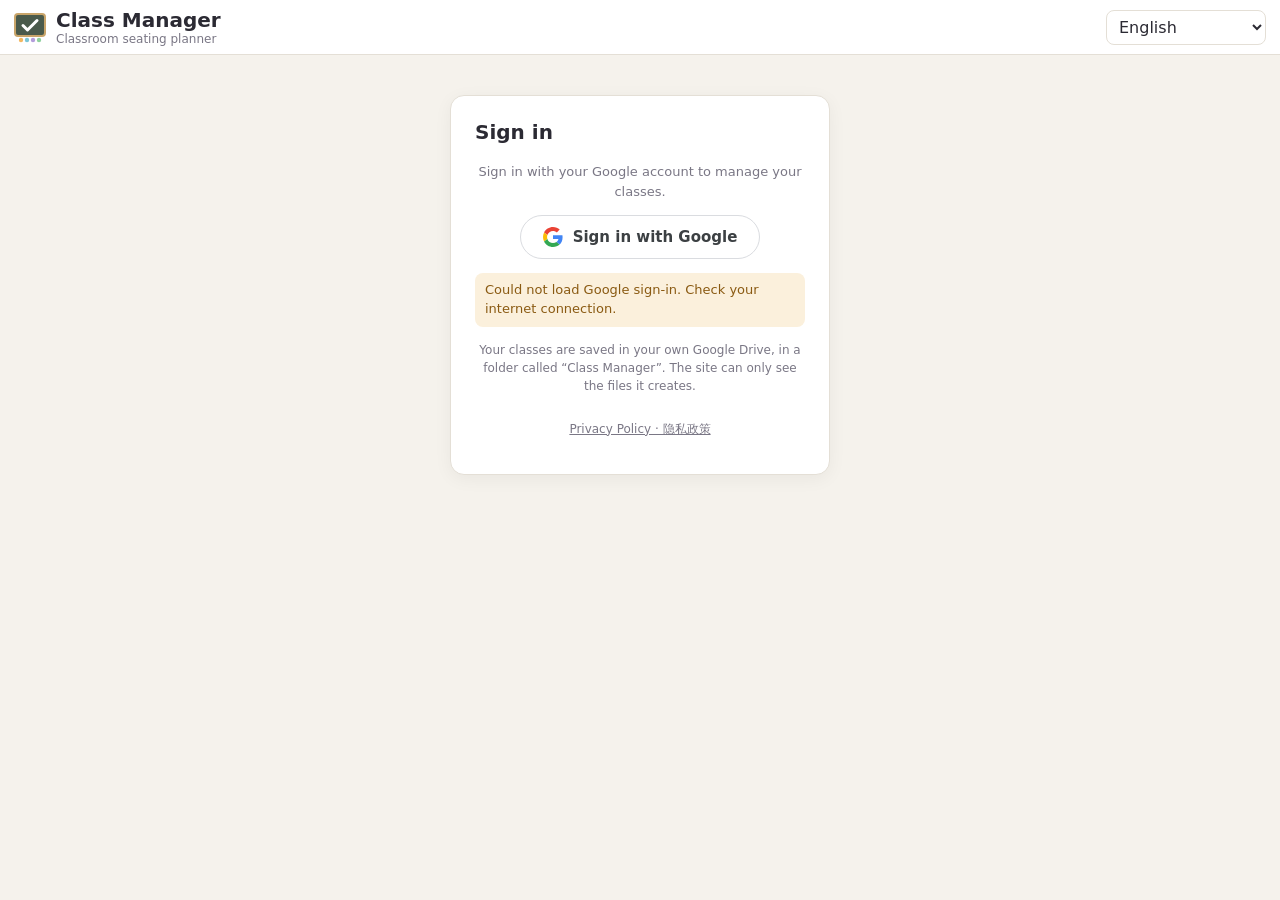
==== admin.html @ 63ffe049 "Android app (Trusted Web Activity) and web app manifest Co-Authored-By: Claude Opus 5.5 <noreply@ant" ====
<!doctype html>
<html lang="zh-Hans">
<head>
  <!-- Google tag (gtag.js) -->
  <script async src="https://www.googletagmanager.com/gtag/js?id=G-LVJJ4GY9FC"></script>
  <script>
    window.dataLayer = window.dataLayer || [];
    function gtag(){dataLayer.push(arguments);}
    gtag('js', new Date());
    gtag('config', 'G-LVJJ4GY9FC');
  </script>
  <meta charset="utf-8">
  <meta name="viewport" content="width=device-width, initial-scale=1">
  <title>Class Manager</title>
  <link rel="icon" href="favicon.svg" type="image/svg+xml">
  <link rel="manifest" href="manifest.webmanifest">
  <link rel="apple-touch-icon" href="icons/maskable-192.png">
  <meta name="theme-color" content="#4a5a4b">
  <link rel="stylesheet" href="style.css?v=20261122i">
  <script src="js/mobile.js?v=20261122i"></script>
  <script src="js/config.js?v=20261122i"></script>
  <script src="js/auth.js?v=20261122i"></script>
  <script>window.Auth.requireLogin();</script>
</head>
<body>
  <header class="top">
    <div class="brand">
      <img class="logo" src="favicon.svg" alt="" width="32" height="32">
      <div><b id="brandName">Class Manager</b><small id="brandSub"></small></div>
    </div>
    <input id="classTitle" class="class-title" maxlength="60" autocomplete="off">
    <div class="cloudbar">
      <select id="classSel" aria-label="Class"></select>
      <span id="syncStatus" class="sync" role="status"></span>
    </div>
    <div class="tools">
      <a id="lnkView" class="navbtn" href="index.html">👁 <span></span></a>
      <button id="btnUndo" class="icon" aria-label="Undo">↶</button>
      <button id="btnRedo" class="icon" aria-label="Redo">↷</button>
      <button id="btnNew"><span></span></button>
      <button id="btnOpen"><span></span></button>
      <button id="btnSave"><span></span></button>
      <button id="btnPrint"><span></span></button>
      <select id="langSel" aria-label="Language">
        <option value="en">English</option>
        <option value="zh">中文</option>
        <option value="ms">Bahasa Melayu</option>
        <option value="ta">தமிழ்</option>
      </select>
      <button id="btnZip" class="zipbtn" type="button">⬇ <span></span></button>
      <button id="btnSignOut" type="button">👤 <span></span></button>
      <input type="file" id="openFile" accept=".xlsx,application/vnd.openxmlformats-officedocument.spreadsheetml.sheet" hidden>
    </div>

  </header>

  <main>
    <aside class="panel">
      <nav class="tabs">
        <button class="tab" data-tab="layout"><b>1</b><span></span></button>
        <button class="tab" data-tab="roster"><b>2</b><span></span></button>
        <button class="tab" data-tab="assign"><b>3</b><span></span></button>
        <button class="tab" data-tab="roles"><b>4</b><span></span></button>
        <button class="tab" data-tab="points"><b>5</b><span></span></button>
      </nav>
      <div id="side" class="side"></div>
      <footer id="footNote" class="foot"></footer>
    </aside>

    <section class="stage-wrap">
      <h1 id="printTitle" class="print-title"></h1>
      <div id="stage" class="stage">
        <div id="sizer" class="sizer"><div id="board" class="board"></div></div>
      </div>
      <div class="zoom">
        <button id="zoomOut" class="icon" aria-label="Zoom out">−</button>
        <span id="zoomVal">100%</span>
        <button id="zoomIn" class="icon" aria-label="Zoom in">+</button>
        <button id="zoomFit"></button>
      </div>
    </section>
  </main>

  <div id="offlineModal" class="mdo" hidden>
    <div class="mdc" role="dialog" aria-modal="true" aria-labelledby="offlineTitle">
      <div class="mdicon" aria-hidden="true">💻</div>
      <h3 id="offlineTitle"></h3>
      <p id="offlineMsg"></p>
      <ol id="offlineSteps"></ol>
      <div class="mdbtns">
        <a id="offlineDownload" class="mdbtn primary" href="https://github.com/MrWengKB/ClassManager/archive/refs/heads/main.zip" download>⬇ <span></span></a>
        <button id="offlineClose" class="mdbtn" type="button"></button>
      </div>
    </div>
  </div>

  <script src="js/i18n.js?v=20261122i"></script>
  <script src="js/points.js?v=20261122i"></script>
  <script src="js/reading.js?v=20261122i"></script>
  <script src="js/store.js?v=20261122i"></script>
  <script src="js/roster.js?v=20261122i"></script>
  <script src="js/seating.js?v=20261122i"></script>
  <script src="js/layout.js?v=20261122i"></script>
  <script src="js/app.js?v=20261122i"></script>
  <script src="js/sheetio.js?v=20261122i"></script>
  <script src="js/cloud.js?v=20261122i"></script>
  <script src="js/sync.js?v=20261122i"></script>
  <script>
    // On a phone, suggest a computer or tablet; closing the notice keeps the full Manage page.
    (function () {
      if (!window.Mobile.on) return;
      try { if (sessionStorage.getItem('classmanager:mobileNote')) return; } catch (e) { /* ignore */ }
      const t = window.I18n.t;
      const wrap = document.createElement('div');
      wrap.className = 'mdo';
      wrap.innerHTML = '<div class="mdc"><div class="mdicon">💻</div><h3></h3><p></p><div class="mdbtns"><button class="mdbtn primary"></button><a class="mdbtn" href="index.html"></a></div></div>';
      wrap.querySelector('h3').textContent = t('mAdminTitle');
      wrap.querySelector('p').textContent = t('mAdminMsg');
      wrap.querySelector('button').textContent = t('mAdminGo');
      wrap.querySelector('a').textContent = t('viewLinkFull');
      const close = () => { wrap.remove(); try { sessionStorage.setItem('classmanager:mobileNote', '1'); } catch (e) { /* ignore */ } };
      wrap.querySelector('button').addEventListener('click', close);
      wrap.addEventListener('click', e => { if (e.target === wrap) close(); });
      document.body.appendChild(wrap);
    })();
  </script>
</body>
</html>
---- style.css ----
:root {
  --bg: #f5f2ec;
  --panel: #ffffff;
  --ink: #2b2a33;
  --muted: #7a7785;
  --line: #e4dfd6;
  --accent: #e0703a;
  --accent-ink: #fff;
  --floor: #fbfaf7;
  --grid: #ece7de;
  --boy: #3d7fd9;
  --girl: #d9488f;
  --danger: #c8443a;
  --ok: #2f8a57;
  --warn: #b7791f;
  --radius: 10px;
  font-family: system-ui, -apple-system, "Segoe UI", "PingFang SC", "Hiragino Sans GB", "Microsoft YaHei", "Noto Sans SC", "Noto Sans Tamil", "Nirmala UI", "Latha", "Tamil Sangam MN", sans-serif;
  color: var(--ink);
}
* { box-sizing: border-box; }
html, body { height: 100%; margin: 0; }
body { background: var(--bg); display: flex; flex-direction: column; overflow: hidden; }
button, input, select, textarea { font: inherit; color: inherit; }
button {
  border: 1px solid var(--line); background: #fff; border-radius: 8px; padding: 6px 11px; cursor: pointer;
  display: inline-flex; align-items: center; gap: 6px; line-height: 1.25; min-height: 34px;
}
button:hover:not(:disabled) { border-color: #cbbfae; background: #fffaf3; }
button:disabled { opacity: .45; cursor: default; }
button.primary { background: var(--accent); color: var(--accent-ink); border-color: var(--accent); font-weight: 600; }
button.primary:hover:not(:disabled) { background: #cf6230; }
button.danger { color: var(--danger); }
button.ghostbtn { border-style: dashed; }
button.icon { min-width: 34px; justify-content: center; padding: 4px 8px; }
button.link { border: none; background: none; padding: 2px 4px; min-height: 0; color: var(--ink); text-decoration: underline dotted; }
kbd { font-size: 11px; color: var(--muted); border: 1px solid var(--line); border-radius: 4px; padding: 0 4px; }
input[type=text], input[type=password], input:not([type]), input[type=number], select, textarea {
  border: 1px solid var(--line); border-radius: 8px; padding: 6px 8px; background: #fff; min-height: 34px;
}
textarea { width: 100%; resize: vertical; }
:focus-visible { outline: 2px solid var(--accent); outline-offset: 1px; }

/* header */
.top {
  display: flex; align-items: center; gap: 14px; padding: 8px 14px; background: var(--panel);
  border-bottom: 1px solid var(--line); flex-wrap: wrap;
}
.brand { display: flex; align-items: center; gap: 10px; }
.brand b { font-size: 20px; display: block; white-space: nowrap; }
.brand small { color: var(--muted); font-size: 12px; display: block; }
.logo { display: block; width: 32px; height: 32px; flex: none; }
.class-title { flex: 1 1 140px; max-width: 320px; font-weight: 600; }
.zipbtn {
  display: inline-flex; align-items: center; gap: 4px; min-height: 34px; padding: 6px 11px; border-radius: 8px;
  border: 1px dashed #cbbfae; background: #fffaf3; color: var(--ink); text-decoration: none; font-size: 14px; white-space: nowrap;
}
.mdo { position: fixed; inset: 0; background: rgba(0,0,0,.5); display: flex; align-items: center; justify-content: center; z-index: 2000; padding: 16px; }
.mdo[hidden] { display: none; }
.mdc {
  background: linear-gradient(135deg, #fef3c7, #ffedd5); border: 4px solid #f9c74f; border-radius: 16px; padding: 24px;
  width: 100%; max-width: 420px; max-height: 90vh; overflow-y: auto; box-shadow: 0 12px 40px rgba(0,0,0,.25);
}
.mdc h3 { margin: 4px 0 10px; text-align: center; color: #92400e; font-size: 20px; }
.mdc p { margin: 0 0 8px; line-height: 1.55; }
.mdc ol { margin: 0 0 16px; padding-left: 22px; line-height: 1.7; }
.mdc ol li.note { list-style: none; margin-left: -22px; margin-top: 8px; font-size: 13px; color: var(--muted); }
.mdicon { font-size: 2.4rem; text-align: center; }
.mdbtns { display: flex; gap: 8px; justify-content: center; flex-wrap: wrap; }
.mdbtn {
  display: inline-flex; align-items: center; gap: 6px; padding: 8px 18px; border-radius: 999px; font-weight: 700;
  border: 3px solid #4b5563; background: #6b7280; color: #fff; text-decoration: none; cursor: pointer; font-size: 15px; min-height: 0;
}
.mdbtn:hover:not(:disabled) { background: #4b5563; border-color: #374151; }
.mdbtn.primary { background: #2a9d8f; border-color: #1e756a; }
.mdbtn.primary:hover { background: #1e756a; border-color: #1e756a; }
.zipbtn { cursor: pointer; }
.zipbtn:hover { border-color: var(--accent); color: var(--accent); }
.tools { display: flex; gap: 6px; margin-left: auto; flex-wrap: wrap; }

main { flex: 1; display: flex; min-height: 0; }

/* side panel */
.panel { width: 370px; flex: none; background: var(--panel); border-right: 1px solid var(--line); display: flex; flex-direction: column; min-height: 0; }
.tabs { display: grid; grid-template-columns: repeat(5, 1fr); border-bottom: 1px solid var(--line); }
.tab { border: none; border-radius: 0; border-bottom: 3px solid transparent; flex-direction: column; gap: 2px; padding: 8px 4px; font-size: 13px; background: none; }
.tab b { width: 20px; height: 20px; border-radius: 50%; background: var(--line); font-size: 12px; display: grid; place-items: center; }
.tab.active { border-bottom-color: var(--accent); font-weight: 600; }
.tab.active b { background: var(--accent); color: #fff; }
.side { flex: 1; overflow-y: auto; padding: 4px 16px 16px; }
.side section { padding: 12px 0; border-bottom: 1px solid var(--line); }
.side section:last-child { border-bottom: none; }
.side h3 { font-size: 14px; margin: 0 0 8px; display: flex; gap: 8px; align-items: baseline; }
.side h3 em { font-style: normal; font-weight: 400; color: var(--accent); font-size: 13px; }
.side h4 { font-size: 13px; margin: 10px 0 6px; color: var(--muted); }
.hint { color: var(--muted); font-size: 13px; margin: 4px 0 8px; line-height: 1.5; }
.hint.small, .small { font-size: 12px; }
.muted { color: var(--muted); font-size: 12px; }
.btnrow { display: flex; flex-wrap: wrap; gap: 6px; margin-top: 8px; }
.formrow { display: flex; flex-wrap: wrap; gap: 10px; margin: 6px 0; align-items: center; font-size: 13px; }
.formrow input[type=number] { width: 64px; margin-left: 4px; }
label.radio, label.check { display: flex; gap: 6px; align-items: flex-start; font-size: 14px; margin: 4px 0; cursor: pointer; }
label.radio input, label.check input { margin-top: 3px; }
.filebtn { position: relative; overflow: hidden; border: 1px dashed #cbbfae; border-radius: 8px; padding: 6px 11px; cursor: pointer; font-size: 14px; background: #fffaf3; }
.filebtn input { position: absolute; inset: 0; opacity: 0; cursor: pointer; }
.addrow { display: flex; gap: 6px; margin: 8px 0; }
.addrow input { flex: 1; min-width: 0; }
.spacer { flex: 1; }
.msg { margin-top: 8px; padding: 8px 10px; border-radius: 8px; font-size: 13px; line-height: 1.45; background: #f1efe9; }
.msg.ok { background: #e6f4ec; color: var(--ok); }
.msg.warn { background: #fbf0dc; color: #8a5a12; }
.msg.info { background: #e9f1fb; color: #2c5d99; }
.foot { font-size: 11px; color: var(--muted); padding: 6px 16px; border-top: 1px solid var(--line); }

ul.slist, ul.glist, ul.clist, ul.rlist { list-style: none; margin: 0; padding: 0; }
.slist li, .glist li, .clist li, .rlist li { display: flex; align-items: center; gap: 6px; padding: 4px 0; flex-wrap: wrap; font-size: 14px; }
.slist li { border-bottom: 1px dashed #efebe4; }
.slist button.icon, .glist button.icon, .clist button.icon, .rlist button.icon { min-height: 28px; min-width: 28px; padding: 2px 6px; border-color: transparent; background: none; color: var(--muted); }
.slist button.icon:hover, .clist button.icon:hover, .rlist button.icon:hover, .glist button.icon:hover { border-color: var(--line); }
.swatch { width: 14px; height: 14px; border-radius: 4px; }
.seated { color: var(--ok); font-size: 13px; }
.clist li { background: #faf8f4; border-radius: 8px; padding: 6px 8px; margin-bottom: 6px; }
.clist li.bad { background: #fdecea; }
.okmark { color: var(--ok); }
.cons-form { display: grid; gap: 6px; }
.cons-form select { width: 100%; }

.gbtn { min-height: 26px; min-width: 26px; padding: 0; justify-content: center; border-radius: 50%; font-size: 13px; font-weight: 700; }
.gbtn.gM { color: var(--boy); border-color: #b8cff2; background: #eef4fd; }
.gbtn.gF { color: var(--girl); border-color: #f2bcd7; background: #fdf0f6; }
.gbtn.gU { color: var(--muted); border-style: dashed; }

.chips { display: flex; flex-wrap: wrap; gap: 6px; }
.chip {
  display: inline-block; padding: 4px 10px; border-radius: 999px; background: #f1ede6; border: 1px solid #e3ddd2;
  cursor: grab; user-select: none; touch-action: none; font-size: 14px; max-width: 100%; overflow: hidden; text-overflow: ellipsis; white-space: nowrap;
}
.chip.gM { background: #eef4fd; border-color: #c9dbf5; }
.chip.gF { background: #fdf0f6; border-color: #f3cde0; }
.chip.picked { outline: 3px solid var(--accent); outline-offset: 1px; }
body[data-tab="layout"] .chip { cursor: default; }
.badge { display: inline-block; font-size: 11px; padding: 1px 7px; border-radius: 999px; background: #fff3d6; color: #8a5a12; border: 1px solid #f1d899; white-space: nowrap; }
.toggles { display: flex; flex-wrap: wrap; gap: 6px; }
.toggle.on { background: #fff3d6; border-color: #e5b94f; font-weight: 600; }
.picked-card { background: #fffaf3; margin: 8px -16px 0; padding: 12px 16px !important; }
dl.summary { margin: 0; display: grid; grid-template-columns: auto 1fr; gap: 6px 10px; font-size: 14px; }
dl.summary dt { font-weight: 600; }
dl.summary dd { margin: 0; display: flex; flex-wrap: wrap; gap: 4px; align-items: center; }
[data-dropzone="unseat"].drop-hover { background: #fff3e8; box-shadow: inset 0 0 0 2px var(--accent); border-radius: 8px; }

/* stage / floor */
.stage-wrap { flex: 1; position: relative; min-width: 0; min-height: 0; display: flex; flex-direction: column; }
.stage { flex: 1; min-height: 0; overflow: auto; background: var(--bg); }
.sizer { position: relative; }
.board {
  position: absolute; left: 0; top: 0; transform-origin: 0 0; background-color: var(--floor);
  background-image: linear-gradient(var(--grid) 1px, transparent 1px), linear-gradient(90deg, var(--grid) 1px, transparent 1px);
  background-size: 20px 20px; user-select: none;
}
.board.layout-mode { touch-action: none; cursor: crosshair; }
.front {
  position: absolute; top: 16px; height: 40px; border-radius: 8px; background: #4a5a4c; color: #f1f5ee;
  display: grid; place-items: center; font-size: 14px; letter-spacing: 1px; pointer-events: none;
  box-shadow: inset 0 0 0 3px #6c7d6e;
}
.desk {
  position: absolute; width: 100px; height: 64px; border-radius: 8px; background: #fff;
  border: 2px solid #c9c1b4; box-shadow: 0 2px 0 rgba(0,0,0,.06);
  display: flex; flex-direction: column; align-items: center; justify-content: center; gap: 2px; padding: 4px;
  text-align: center; overflow: hidden; touch-action: none;
}
.desk.grouped { border-color: var(--gc); background: color-mix(in srgb, var(--gc) 14%, #fff); }
.layout-mode .desk { cursor: move; }
.seat-mode .desk { cursor: pointer; }
.desk.sel { box-shadow: 0 0 0 3px var(--accent), 0 4px 10px rgba(0,0,0,.12); z-index: 2; }
.dragging .desk.sel { opacity: .85; }
.desk.empty::after { content: ''; width: 26px; height: 6px; border-radius: 3px; background: #e3ddd2; }
.desk.gM .dname { color: #1f4f96; }
.desk.gF .dname { color: #9b2463; }
.desk.gM::before, .desk.gF::before { content: ''; position: absolute; left: 0; top: 0; bottom: 0; width: 5px; }
.desk.gM::before { background: var(--boy); }
.desk.gF::before { background: var(--girl); }
.dname { font-size: 14px; font-weight: 600; line-height: 1.15; word-break: break-word; display: -webkit-box; -webkit-line-clamp: 2; -webkit-box-orient: vertical; overflow: hidden; }
.dname.long { font-size: 12px; }
.dname.xlong { font-size: 10.5px; }
.dbadges { display: flex; gap: 2px; flex-wrap: wrap; justify-content: center; max-height: 18px; overflow: hidden; }
.dbadges .badge { font-size: 10px; padding: 0 5px; }
.desk.picked { box-shadow: 0 0 0 4px var(--accent); z-index: 2; }
.desk.broken { border-color: var(--danger) !important; border-style: dashed; }
.desk.drop-hover { box-shadow: 0 0 0 4px #ffb27a; transform: scale(1.04); z-index: 3; }
.gframe { position: absolute; border-radius: 12px; border: 2px dashed var(--gc); background: color-mix(in srgb, var(--gc) 8%, transparent); pointer-events: none; }
.glabel {
  position: absolute; height: 22px; padding: 1px 9px; border-radius: 6px 6px 0 0; font-size: 12px; font-weight: 600;
  background: var(--gc); color: #2b2a33; white-space: nowrap;
}
.layout-mode .glabel { cursor: move; }
.seat-mode .glabel { pointer-events: none; }
.marquee { position: absolute; border: 1.5px dashed var(--accent); background: rgba(224,112,58,.08); pointer-events: none; z-index: 5; }
.ghost {
  position: fixed; z-index: 1000; pointer-events: none; transform: translate(-50%, -120%);
  background: #fff; border: 2px solid var(--accent); border-radius: 999px; padding: 5px 12px; font-weight: 600;
  box-shadow: 0 6px 16px rgba(0,0,0,.18); white-space: nowrap;
}
.ghost.gM { border-color: var(--boy); } .ghost.gF { border-color: var(--girl); }
body.name-dragging, body.name-dragging * { cursor: grabbing !important; }

.zoom { position: absolute; right: 16px; bottom: 16px; display: flex; gap: 4px; align-items: center; background: #fff; border: 1px solid var(--line); border-radius: 10px; padding: 4px; box-shadow: 0 2px 8px rgba(0,0,0,.08); }
.zoom span { font-size: 12px; min-width: 42px; text-align: center; color: var(--muted); }
.print-title { display: none; }

/* page links, signed-in user */
a.brand { color: inherit; text-decoration: none; }
.navbtn {
  display: inline-flex; align-items: center; gap: 6px; min-height: 34px; padding: 6px 11px; border-radius: 8px;
  border: 1px solid var(--line); background: #fff; color: var(--ink); text-decoration: none; font-size: 14px; white-space: nowrap;
}
.navbtn:hover { border-color: #cbbfae; background: #fffaf3; }
.navbtn.primary { background: var(--accent); color: var(--accent-ink); border-color: var(--accent); font-weight: 600; }
.navbtn.primary:hover { background: #cf6230; }
.user { display: flex; align-items: center; gap: 6px; }
.user .muted { font-size: 13px; white-space: nowrap; }

/* sign-in / create account */
body.page-scroll { overflow: auto; }
.auth-main { flex: 1; display: flex; align-items: flex-start; justify-content: center; padding: 40px 16px; }
.auth-card {
  width: 100%; max-width: 380px; background: var(--panel); border: 1px solid var(--line); border-radius: 14px;
  padding: 24px; display: flex; flex-direction: column; gap: 14px; box-shadow: 0 4px 18px rgba(0,0,0,.05);
}
.auth-card h2 { margin: 0 0 4px; font-size: 20px; }
.field { display: flex; flex-direction: column; gap: 4px; font-size: 14px; font-weight: 600; }
.field[hidden] { display: none; }
.field input { width: 100%; font-weight: 400; }
.field .hint { margin: 0; font-weight: 400; }
button.wide { width: 100%; justify-content: center; min-height: 40px; }
.auth-card button.link { align-self: center; color: var(--accent); }
.auth-card .msg { margin: 0; }
.auth-card > .hint { margin: 0; text-align: center; }

/* class view (index.html) */
.view-title { margin: 0; font-size: 18px; flex: 1 1 180px; max-width: none; overflow: hidden; text-overflow: ellipsis; white-space: nowrap; }
.view-page .board .desk { cursor: default; }
.view-title:empty { display: none; }
.view-page .panel { width: 320px; }
.chip.static { cursor: default; }
ul.vgroups { list-style: none; margin: 0; padding: 0; display: grid; gap: 10px; }
.vgname { display: flex; align-items: center; gap: 6px; font-weight: 600; font-size: 14px; margin-bottom: 6px; }
.empty-note {
  position: absolute; top: 50%; left: 50%; transform: translate(-50%, -50%); text-align: center; max-width: 360px;
  background: var(--panel); border: 1px solid var(--line); border-radius: 12px; padding: 20px 24px;
}
.empty-note[hidden] { display: none; }
.empty-note p { margin: 8px 0 0; color: var(--muted); font-size: 14px; line-height: 1.5; }

/* Google Drive sync */
.cloudbar { display: none; align-items: center; gap: 6px; }
body.cloud-on .cloudbar { display: flex; }
#classSel { max-width: 200px; }
.sync { font-size: 12px; color: var(--muted); white-space: nowrap; }
.sync.saved { color: var(--ok); }
.sync.saved::before { content: '✓ '; }
.sync.error { color: var(--danger); }
.gbtn-wrap { display: flex; justify-content: center; min-height: 44px; }
.empty-note .navbtn { margin-top: 12px; }

/* small screens: panel goes below the floor */
@media (max-width: 820px) {
  main { flex-direction: column; }
  .panel { order: 2; width: auto; height: 46vh; border-right: none; border-top: 1px solid var(--line); }
  .top { gap: 6px; padding: 6px 10px; }
  .brand small { display: none; }
  .class-title { order: 3; max-width: none; flex-basis: 100%; min-height: 30px; padding: 3px 8px; }
  .tools { margin-left: 0; gap: 4px; }
  .navbtn { min-height: 30px; padding: 3px 7px; font-size: 13px; }
  .user .muted { display: none; }
  .view-page .panel { width: auto; }
  .tools button, .tools select, .zipbtn { min-height: 30px; padding: 3px 7px; font-size: 13px; }
  .zoom { right: 8px; bottom: 8px; }
  .zoom button { min-height: 28px; padding: 2px 8px; font-size: 13px; }
}

@media print {
  @page { size: landscape; margin: 10mm; }
  body { overflow: visible; background: #fff; height: auto; }
  .top, .panel, .zoom, .empty-note, .cloudbar { display: none !important; }
  main, .stage-wrap, .stage { display: block; overflow: visible; height: auto; background: #fff; }
  .print-title { display: block; font-size: 20px; margin: 0 0 8px; text-align: center; }
  .board { background: #fff !important; position: relative; }
  .desk, .glabel, .gframe, .front { -webkit-print-color-adjust: exact; print-color-adjust: exact; }
  .desk.sel, .desk.picked { box-shadow: none; }
  .desk.broken { border-style: solid; }
}
.gsign {
  align-self: center; gap: 10px; padding: 10px 22px; border-radius: 999px; border: 1px solid #dadce0; background: #fff;
  font-weight: 600; font-size: 15px; color: #3c4043; min-height: 44px;
}
.gsign:hover:not(:disabled) { background: #f8f9fa; border-color: #c6c9cc; }
/* privacy policy */
.doc { flex: 1; max-width: 760px; margin: 0 auto; padding: 24px 16px 48px; line-height: 1.65; }
.doc h1 { font-size: 24px; margin: 8px 0 4px; }
.doc h2 { font-size: 17px; margin: 22px 0 6px; }
.doc ul { padding-left: 22px; }
.doc a { color: var(--accent); }
.doc hr { border: none; border-top: 1px solid var(--line); margin: 36px 0; }
.auth-card .privacy { text-align: center; font-size: 12px; }
.auth-card .privacy a { color: var(--muted); }
.foot a { color: var(--muted); }

/* points */
ul.plist { list-style: none; margin: 0; padding: 0; display: grid; gap: 6px; }
.plist li { display: flex; align-items: center; gap: 6px; }
.plist .pname { flex: 1; min-width: 0; width: 0; }
.plist .ppts { width: 56px; flex: none; }
.plist button.icon.danger { flex: none; min-width: 28px; padding: 2px 6px; border-color: transparent; background: none; }
.ppts { width: 64px; text-align: center; }
.picon { font-size: 18px; line-height: 1; }
button.picon { min-width: 36px; padding: 2px 6px; }
.addrow .ppts { flex: none; }
ol.lboard { list-style: none; margin: 0; padding: 0; max-height: 320px; overflow-y: auto; }
.lboard li { display: flex; align-items: center; gap: 8px; padding: 5px 6px; border-radius: 8px; font-size: 14px; }
.lboard li:nth-child(odd) { background: #faf8f4; }
.lboard .rank { width: 22px; text-align: center; color: var(--muted); font-size: 12px; }
.lboard .tot { font-variant-numeric: tabular-nums; }
.lboard li.top1 { background: #fff3d6; } .lboard li.top1 .rank { color: #b7791f; }
.lboard li.top2 { background: #eef1f5; }
.lboard li.top3 { background: #f8ece3; }
ul.istats, ul.recent { list-style: none; margin: 0; padding: 0; display: grid; gap: 8px; font-size: 14px; }
.istats .muted { font-size: 12px; margin-top: 2px; }
.recent li { display: flex; align-items: center; gap: 8px; }
.recent button.icon { min-height: 26px; min-width: 26px; padding: 0 6px; border-color: transparent; background: none; color: var(--muted); }
.recent button.icon:hover { border-color: var(--line); }
.pos { color: var(--ok); } .neg { color: var(--danger); }

.view-page .board .desk:not(.empty) { cursor: pointer; }
.view-page .board .desk:not(.empty):hover { box-shadow: 0 0 0 3px rgba(224,112,58,.35); }
.dscore {
  position: absolute; top: -9px; right: -9px; min-width: 24px; height: 24px; padding: 0 6px; border-radius: 12px;
  background: var(--accent); color: #fff; font-size: 12px; font-weight: 700; display: grid; place-items: center;
  box-shadow: 0 1px 3px rgba(0,0,0,.2); font-variant-numeric: tabular-nums;
}
.dscore.neg { background: var(--danger); }
.fly { position: absolute; left: 50%; top: 0; transform: translate(-50%, 0); font-weight: 800; font-size: 22px; pointer-events: none; animation: fly 1.1s ease-out forwards; text-shadow: 0 1px 0 #fff; }
@keyframes fly { to { transform: translate(-50%, -48px); opacity: 0; } }
.award {
  position: absolute; z-index: 50; width: 280px; max-width: calc(100% - 16px); background: var(--panel); border: 1px solid var(--line);
  border-radius: 12px; box-shadow: 0 10px 30px rgba(0,0,0,.18); padding: 10px;
}
.award[hidden] { display: none; }
.award-head { display: flex; align-items: center; gap: 8px; margin-bottom: 8px; flex-wrap: wrap; }
.award-head b { flex: 1 1 auto; }
.award-head .muted { font-size: 12px; }
.award-head button.icon { min-height: 26px; min-width: 26px; padding: 0; border-color: transparent; }
.award-items { display: grid; gap: 6px; }
.award-items button { width: 100%; justify-content: flex-start; gap: 8px; min-height: 40px; }
.award-items button span:nth-child(2) { flex: 1; text-align: left; }
@media print { .dscore, .award, .fly { display: none !important; } }
.view-page .board .desk { overflow: visible; }
button.ptarget { flex: none; min-height: 30px; padding: 2px 8px; font-size: 12px; border-radius: 999px; background: #eef4fd; color: #2c5d99; border-color: #b8cff2; }
button.ptarget.grp { background: #fff3d6; color: #8a5a12; border-color: #f1d899; }
.view-page .board .glabel { pointer-events: auto; cursor: pointer; }
.view-page .board .glabel:hover { filter: brightness(.95); box-shadow: 0 0 0 3px rgba(224,112,58,.35); }

/* reading check-in */
.reading-main { flex: 1; display: grid; grid-template-columns: minmax(0, 1fr) 340px; gap: 16px; padding: 16px; align-items: start; max-width: 1280px; width: 100%; margin: 0 auto; }
.rcard { background: var(--panel); border: 1px solid var(--line); border-radius: 14px; padding: 16px; margin-bottom: 16px; }
.rcard h2 { font-size: 17px; margin: 0 0 6px; color: #6d3fc4; }
.empty-card { text-align: center; padding: 32px 20px; }
.empty-card p { color: var(--muted); line-height: 1.5; }
.rrow { display: flex; align-items: center; gap: 12px; flex-wrap: wrap; background: #faf8f4; border: 1px solid var(--line); border-radius: 12px; padding: 8px 10px; margin-top: 8px; }
.rname { display: flex; align-items: center; gap: 8px; min-width: 120px; }
.rav { width: 30px; height: 30px; border-radius: 50%; background: linear-gradient(135deg, #9b5de5, #f15bb5); color: #fff; display: inline-grid; place-items: center; font-weight: 700; font-size: 14px; flex: none; }
.rav.gM { background: linear-gradient(135deg, #5b8def, #3d7fd9); } .rav.gF { background: linear-gradient(135deg, #f17fb5, #d9488f); }
.rbooks { display: flex; gap: 4px; flex-wrap: wrap; flex: 1; }
.rbk { width: 34px; height: 34px; min-height: 0; padding: 0; justify-content: center; border-radius: 8px; border: 2px solid #e5e2dc; background: #f3f1ed; font-size: 15px; filter: grayscale(1); opacity: .55; transition: transform .15s; }
.rbk:hover:not(:disabled) { transform: scale(1.1); border-color: #fcd34d; background: #fff8e1; }
.rbk.on { background: linear-gradient(135deg, #fbbf24, #f97316); border-color: #f59e0b; filter: none; opacity: 1; }
.rbk.pop { animation: rpop .3s; } @keyframes rpop { 50% { transform: scale(1.25); } }
.rmed { background: #fef3c7; border: 1px solid #fcd34d; border-radius: 999px; padding: 3px 12px; color: #b45309; white-space: nowrap; font-size: 14px; }
.rsts { display: grid; grid-template-columns: repeat(2, 1fr); gap: 8px; margin-top: 8px; }
.rst { border-radius: 12px; padding: 10px; text-align: center; font-size: 12px; background: color-mix(in srgb, var(--c) 12%, #fff); color: var(--c); }
.rsn { font-size: 24px; font-weight: 800; }
ol.rrank { list-style: none; margin: 8px 0 0; padding: 0; display: grid; gap: 4px; }
.rrank li { display: flex; align-items: center; gap: 8px; padding: 6px 8px; border-radius: 8px; font-size: 14px; flex-wrap: wrap; }
.rrank li:nth-child(odd) { background: #faf8f4; }
.rrank .medal { width: 28px; text-align: center; }
.rrank .muted { font-size: 12px; }
#toast { position: fixed; top: 16px; left: 50%; transform: translate(-50%, -90px); background: #2a9d8f; color: #fff; padding: 10px 18px; border-radius: 999px; font-weight: 700; box-shadow: 0 6px 20px rgba(0,0,0,.15); transition: transform .3s; z-index: 2100; }
#toast.show { transform: translate(-50%, 0); }
@media (max-width: 900px) { .reading-main { grid-template-columns: 1fr; padding: 10px; } }
@media (max-width: 640px) {
  .rrow { display: grid; grid-template-columns: 1fr auto; gap: 8px; }
  .rbk { width: 100%; height: 30px; }
  .rbooks { display: grid; grid-template-columns: repeat(10, 1fr); grid-column: 1 / -1; grid-row: 2; gap: 3px; }
}

/* view page: lucky draw (left of the front) and timer (right of the front) */
.fside { position: absolute; top: 16px; height: 40px; display: flex; align-items: center; gap: 6px; }
.fleft { justify-content: flex-end; }
.fsbtn { height: 36px; padding: 0 12px; border-radius: 999px; font-size: 14px; font-weight: 700; white-space: nowrap; border: 2px solid #f9c74f; background: #fff8e1; color: #92400e; cursor: pointer; }
.fsbtn:hover { background: #fef3c7; transform: translateY(-1px); }
.fsbtn[data-fdraw="M"] { border-color: #8fb3ff; background: #eef4ff; color: #2f5fb3; }
.fsbtn[data-fdraw="F"] { border-color: #f7a8c8; background: #fff0f6; color: #b03a72; }
.fsbtn.ctimer { border-color: #2A9D8F; background: #e6f6f3; color: #1e756a; font-variant-numeric: tabular-nums; min-width: 110px; }
.fsbtn.ctimer.crun { background: linear-gradient(135deg, #2A9D8F, #457B9D); color: #fff; }
.cdone { animation: cblink 1s infinite; } @keyframes cblink { 50% { opacity: .4; } }
.fsbtn.ctimer.cdone { background: #E63946; border-color: #b72f3a; color: #fff; }
.ctcard { max-width: 440px; }
.cthead { display: flex; align-items: center; justify-content: space-between; gap: 8px; margin-bottom: 8px; }
.cthead h3 { margin: 0; text-align: left; }
.dshow { margin: 8px auto 6px; min-height: 120px; border-radius: 16px; background: #fff; border: 3px dashed #f9c74f; display: grid; place-items: center; padding: 12px; }
.dname-big { font-size: clamp(2rem, 9vw, 3.2rem); font-weight: 900; color: #1F2937; text-align: center; word-break: break-word; }
.dshow.rolling .dname-big { color: #9a8f80; }
.dshow.done { border-style: solid; animation: dpop .45s; }
.dshow.done.gM { border-color: #8fb3ff; } .dshow.done.gF { border-color: #f7a8c8; }
@keyframes dpop { 0% { transform: scale(.85); } 60% { transform: scale(1.06); } 100% { transform: scale(1); } }
.dnote { text-align: center; color: #92400e; font-size: 13px; min-height: 1.4em; }
.linkbtn { background: none; border: 0; color: #92400e; text-decoration: underline; cursor: pointer; font-size: 13px; padding: 0; min-height: 0; }
.mdbtn:disabled { opacity: .5; cursor: default; }
.cring { --p: 360deg; width: min(240px, 66vw); aspect-ratio: 1; margin: 8px auto 16px; border-radius: 50%; background: conic-gradient(#2A9D8F var(--p), #E5E7EB 0); display: flex; align-items: center; justify-content: center; }
.cdisp { width: 84%; aspect-ratio: 1; border-radius: 50%; background: #fff; display: flex; align-items: center; justify-content: center; font-size: clamp(2.4rem, 11vw, 3.4rem); font-weight: 900; color: #1F2937; font-variant-numeric: tabular-nums; animation: none; }
.cdisp.cdone { color: #E63946; font-size: clamp(1.8rem, 8vw, 2.4rem); animation: cblink 1s infinite; }
.crow { display: flex; justify-content: center; align-items: center; flex-wrap: wrap; gap: 6px; margin-bottom: 10px; }
.cnum { width: 72px; text-align: center; font-weight: 800; }
.cpre { border: 2px solid #2A9D8F; background: #CCFBF1; color: #1e756a; border-radius: 999px; padding: 4px 12px; font-weight: 700; min-height: 0; }
.cpre.on { background: #2A9D8F; color: #fff; }
@media print { .fside { display: none; } }

/* points statistics pop-up */
.sbtns { display: grid; grid-template-columns: repeat(3, 1fr); gap: 6px; }
.sbtns button { font-size: 12px; padding: 6px 4px; min-height: 34px; line-height: 1.25; justify-content: center; text-align: center; }
select.lbfilter { width: 100%; margin: 0 0 8px; }
.lboard li[data-prog] { cursor: pointer; }
.lboard li[data-prog]:hover { outline: 2px solid #f9c74f; }
.muted.small, .lboard .small { font-size: 12px; }
.statscard { max-width: min(920px, 96vw); background: #fffdf8; border-color: #f4a261; }
.stabs { display: flex; gap: 6px; flex-wrap: wrap; margin-bottom: 12px; }
.stabs button { border-radius: 999px; font-weight: 700; }
.stabs button.on { background: #f4a261; border-color: #e07b2e; color: #fff; }
ul.istats.big { gap: 10px; }
.istats.big li { display: flex; align-items: center; gap: 10px; background: #faf6ee; border-radius: 10px; padding: 8px 10px; }
.istats.big li > div { flex: 1; }
.istats.big .picon { font-size: 22px; }
.mtx { overflow: auto; max-height: 60vh; border: 1px solid var(--line); border-radius: 10px; background: #fff; }
.mtx table { border-collapse: collapse; font-size: 13px; min-width: 100%; }
.mtx th, .mtx td { padding: 6px 8px; text-align: center; border-bottom: 1px solid #f0ebe2; white-space: nowrap; }
.mtx th { position: sticky; top: 0; background: #fdf1e3; z-index: 1; font-size: 12px; }
.mtx th small { display: block; font-weight: 600; max-width: 90px; overflow: hidden; text-overflow: ellipsis; margin: 0 auto; }
.mtx td small { display: block; font-size: 11px; color: var(--muted); }
.mtx td.hasv { background: #fff7e0; font-weight: 700; }
.mtx td:first-child, .mtx th:first-child { position: sticky; left: 0; background: #fffaf2; text-align: left; z-index: 2; }
.mtx th:first-child { z-index: 3; background: #fdf1e3; }
.mtx .tcol { background: #eef8f6; font-weight: 800; }
.mtx tr.trow td { font-weight: 800; background: #f6f1e8; }
.proghead { display: flex; align-items: center; gap: 10px; margin-bottom: 10px; }
.proghead select { flex: 1; margin: 0; }
.scb { background: #fef3c7; border: 1px solid #fcd34d; color: #b45309; border-radius: 999px; padding: 4px 12px; white-space: nowrap; }

/* ---------- mobile version (html.mobile, set by js/mobile.js) ---------- */
.mobile-main { display: none; }
.mobile .view-page main > .panel, .mobile .view-page .stage-wrap { display: none; }
.mobile .view-page main { display: block; overflow-y: auto; }
.mobile .mobile-main { display: block; padding: 10px 12px 24px; max-width: 640px; margin: 0 auto; }
.mobile #btnPrint { display: none; }
.mcard { background: var(--panel); border: 1px solid var(--line); border-radius: 12px; padding: 16px; text-align: center; }
.mdraw { display: flex; gap: 6px; margin-bottom: 10px; }
.mdraw .fsbtn { flex: 1; padding: 0 6px; height: 42px; }
.mseg { display: flex; background: #efe9df; border-radius: 999px; padding: 3px; margin-bottom: 6px; }
.mseg button { flex: 1; border: 0; background: none; border-radius: 999px; font-weight: 700; min-height: 36px; }
.mseg button.on { background: #fff; box-shadow: 0 1px 3px rgba(0,0,0,.12); color: var(--accent); }
ul.mlist { list-style: none; margin: 0; padding: 0; display: grid; gap: 6px; }
.mlist > li { display: flex; align-items: center; gap: 10px; background: #fff; border: 1px solid var(--line); border-left: 5px solid #c9c1b4; border-radius: 10px; padding: 10px 12px; cursor: pointer; }
.mlist > li.gM { border-left-color: #3d7fd9; } .mlist > li.gF { border-left-color: #d9488f; }
.mlist > li:active { background: #fff7e0; }
.mgroups > li { border-left-color: var(--gc); background: color-mix(in srgb, var(--gc) 10%, #fff); }
.mgroups > li > div { flex: 1; min-width: 0; }
.mname { font-weight: 700; flex: 1; min-width: 0; overflow: hidden; text-overflow: ellipsis; white-space: nowrap; }
.mscore { min-width: 36px; text-align: center; background: var(--accent); color: #fff; border-radius: 999px; padding: 2px 8px; font-variant-numeric: tabular-nums; }
.mscore.neg { background: var(--danger, #c0392b); }
.mh { font-size: 14px; margin: 16px 0 6px; }
.mobile #award { position: fixed; left: 8px !important; right: 8px; top: auto !important; bottom: 8px; width: auto; max-width: none; max-height: 70vh; overflow-y: auto; z-index: 1500; box-shadow: 0 -6px 30px rgba(0,0,0,.25); }
.mobile .award-items button { min-height: 44px; }
/* reading log on a phone */
.mobile .reading-main { grid-template-columns: 1fr; padding: 8px; }
.mobile #readSide { display: none; }
.mread > li { display: block; padding: 0; cursor: default; border-left-width: 1px; }
.mrow { display: flex; align-items: center; }
.mname-btn { flex: 1; min-width: 0; display: flex; align-items: center; gap: 8px; border: 0; background: none; padding: 8px 10px; text-align: left; justify-content: flex-start; }
.mplus { width: 48px; height: 48px; margin: 4px 6px; border-radius: 50%; font-size: 26px; font-weight: 800; padding: 0; justify-content: center; background: linear-gradient(135deg, #fbbf24, #f97316); color: #fff; border: 0; flex: none; }
.mplus:active { transform: scale(.92); }
.mdetail { padding: 0 10px 10px; }
.mdetail .rbooks { display: grid; grid-template-columns: repeat(10, 1fr); gap: 3px; }
.mdetail .rbk { width: 100%; height: 30px; }
.mread > li.open { background: #fffaf0; }
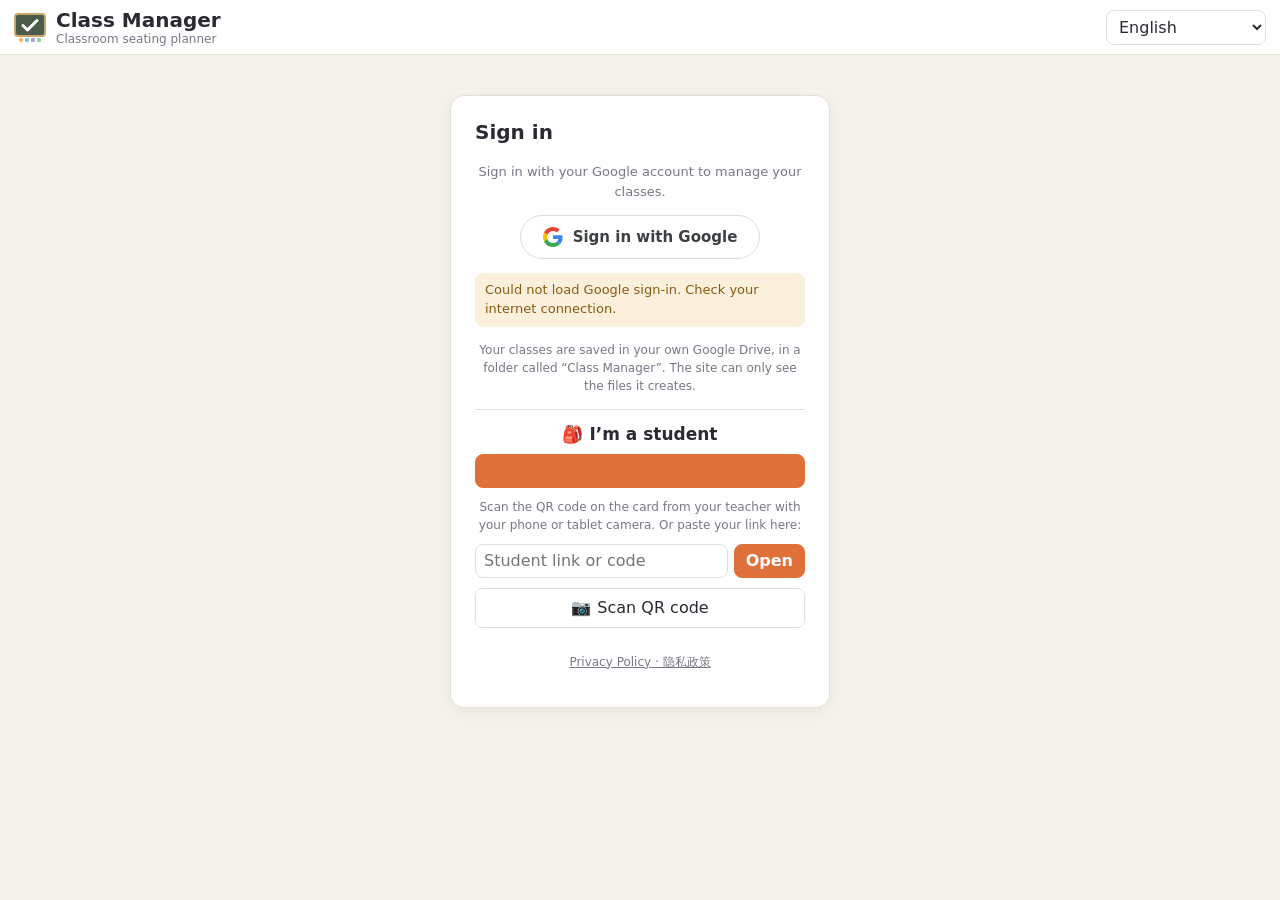
==== commit 8bd80dd6: "Student view: read-only student page with QR cards Teachers turn it on in Manage -> Class list. One " ====
--- a/admin.html
+++ b/admin.html
@@ -16,9 +16,9 @@
   <link rel="manifest" href="manifest.webmanifest">
   <link rel="apple-touch-icon" href="icons/maskable-192.png">
   <meta name="theme-color" content="#4a5a4b">
-  <link rel="stylesheet" href="style.css?v=20261122i">
+  <link rel="stylesheet" href="style.css?v=20261123b">
   <script src="js/mobile.js?v=20261122i"></script>
-  <script src="js/config.js?v=20261122i"></script>
+  <script src="js/config.js?v=20261123b"></script>
   <script src="js/auth.js?v=20261122i"></script>
   <script>window.Auth.requireLogin();</script>
 </head>
@@ -94,17 +94,20 @@
     </div>
   </div>
 
-  <script src="js/i18n.js?v=20261122i"></script>
+  <script src="js/i18n.js?v=20261123b"></script>
   <script src="js/points.js?v=20261122i"></script>
   <script src="js/reading.js?v=20261122i"></script>
-  <script src="js/store.js?v=20261122i"></script>
+  <script src="js/store.js?v=20261123b"></script>
   <script src="js/roster.js?v=20261122i"></script>
   <script src="js/seating.js?v=20261122i"></script>
   <script src="js/layout.js?v=20261122i"></script>
-  <script src="js/app.js?v=20261122i"></script>
+  <script src="js/studentdata.js?v=20261123b"></script>
+  <script src="js/vendor/qrcode.js?v=1.4.4"></script>
+  <script src="js/studentadmin.js?v=20261123b"></script>
+  <script src="js/app.js?v=20261123b"></script>
   <script src="js/sheetio.js?v=20261122i"></script>
-  <script src="js/cloud.js?v=20261122i"></script>
-  <script src="js/sync.js?v=20261122i"></script>
+  <script src="js/cloud.js?v=20261123b"></script>
+  <script src="js/sync.js?v=20261123b"></script>
   <script>
     // On a phone, suggest a computer or tablet; closing the notice keeps the full Manage page.
     (function () {
--- a/style.css
+++ b/style.css
@@ -490,3 +490,71 @@
 .mdetail .rbooks { display: grid; grid-template-columns: repeat(10, 1fr); gap: 3px; }
 .mdetail .rbk { width: 100%; height: 30px; }
 .mread > li.open { background: #fffaf0; }
+
+/* 安卓应用里的「支持作者」按钮 */
+.navbtn.support { color: #c2185b; }
+.navbtn.support[hidden] { display: none; }
+
+/* student view: teacher side */
+.svsec .btnrow { flex-wrap: wrap; }
+.svmodal .mdc { background: #fff; border: 1px solid var(--line); max-width: 380px; width: 100%; text-align: center; }
+.svmodal .mdc h3 { color: var(--ink); }
+.svqr svg { display: block; width: 100%; height: auto; }
+.svmodal .svqr { width: 220px; margin: 0 auto 8px; }
+.svurl { width: 100%; font-size: 12px; margin: 6px 0 10px; }
+.svmodal .mdbtns { flex-wrap: wrap; }
+.svprint { position: fixed; inset: 0; z-index: 2500; background: #fff; overflow: auto; }
+.svbar { position: sticky; top: 0; display: flex; align-items: center; gap: 10px; padding: 10px 14px; background: var(--panel); border-bottom: 1px solid var(--line); flex-wrap: wrap; }
+.svbar .spacer { flex: 1; }
+.svcards { display: grid; grid-template-columns: repeat(auto-fill, minmax(300px, 1fr)); gap: 10px; padding: 14px; }
+.svcard { display: flex; align-items: center; gap: 12px; border: 1px dashed #b9b2a6; border-radius: 10px; padding: 10px; break-inside: avoid; page-break-inside: avoid; }
+.svcard .svqr { width: 120px; flex: none; }
+.svinfo { display: flex; flex-direction: column; gap: 4px; min-width: 0; }
+.svinfo b { font-size: 20px; }
+.svinfo span { color: var(--muted); font-size: 14px; }
+.svinfo small { font-size: 11px; color: var(--muted); line-height: 1.4; }
+@media print {
+  body.svprinting { overflow: visible; height: auto; display: block; }
+  body.svprinting > :not(.svprint) { display: none !important; }
+  body.svprinting .svprint { position: static; overflow: visible; }
+  body.svprinting .svbar { display: none; }
+  body.svprinting .svcards { grid-template-columns: repeat(2, 1fr); padding: 0; }
+}
+
+/* student view: login.html */
+.stu-login { border-top: 1px solid var(--line); padding-top: 14px; display: flex; flex-direction: column; gap: 10px; }
+.stu-login h3 { margin: 0; font-size: 17px; text-align: center; }
+.stu-login .hint { margin: 0; text-align: center; }
+.stu-login form { display: flex; gap: 6px; }
+.stu-login input { flex: 1; min-width: 0; }
+.stu-login .msg { margin: 0; }
+.stu-scan video { width: 100%; border-radius: 10px; background: #000; display: block; }
+.stu-login .navbtn { justify-content: center; }
+
+/* student view: student.html */
+.stu-main { flex: 1; display: flex; justify-content: center; padding: 16px; }
+#stuMain { width: 100%; max-width: 520px; display: flex; flex-direction: column; gap: 12px; }
+.stu-card { background: var(--panel); border: 1px solid var(--line); border-radius: 14px; padding: 14px 16px; box-shadow: 0 2px 10px rgba(0,0,0,.04); }
+.stu-card h3 { margin: 0 0 8px; font-size: 15px; color: var(--muted); font-weight: 600; }
+.stu-center { text-align: center; }
+.stu-card.stu-center { display: flex; flex-direction: column; align-items: center; gap: 10px; }
+.stu-card .muted { font-size: 14px; }
+.stu-hello { text-align: center; }
+.stu-name { font-size: 26px; font-weight: 700; }
+.stu-roles { display: flex; gap: 6px; justify-content: center; flex-wrap: wrap; margin-top: 6px; }
+.stu-points { text-align: center; }
+.stu-big { font-size: 52px; font-weight: 800; color: var(--accent); line-height: 1.1; }
+.stu-gname { font-size: 20px; font-weight: 700; margin-bottom: 2px; }
+ul.stu-list, ul.stu-days { list-style: none; margin: 0; padding: 0; display: grid; gap: 6px; }
+.stu-list li, .stu-dhead { display: flex; align-items: center; gap: 8px; }
+.stu-list .spacer, .stu-dhead .spacer { flex: 1; }
+.stu-ic { font-size: 20px; }
+.stu-days li { border-top: 1px solid var(--line); padding-top: 6px; }
+.stu-days li:first-child { border-top: none; padding-top: 0; }
+.stu-dits { display: flex; flex-wrap: wrap; gap: 4px 12px; font-size: 13px; color: var(--muted); margin-top: 2px; }
+.stu-books { display: flex; gap: 2px; font-size: 22px; margin-bottom: 6px; flex-wrap: wrap; }
+.stu-books span { filter: grayscale(1); opacity: .3; }
+.stu-books span.on { filter: none; opacity: 1; }
+.student-page .tools { margin-left: auto; }
+.student-page .top, .stu-main { flex: none; }
+.student-page { height: auto; min-height: 100%; }
